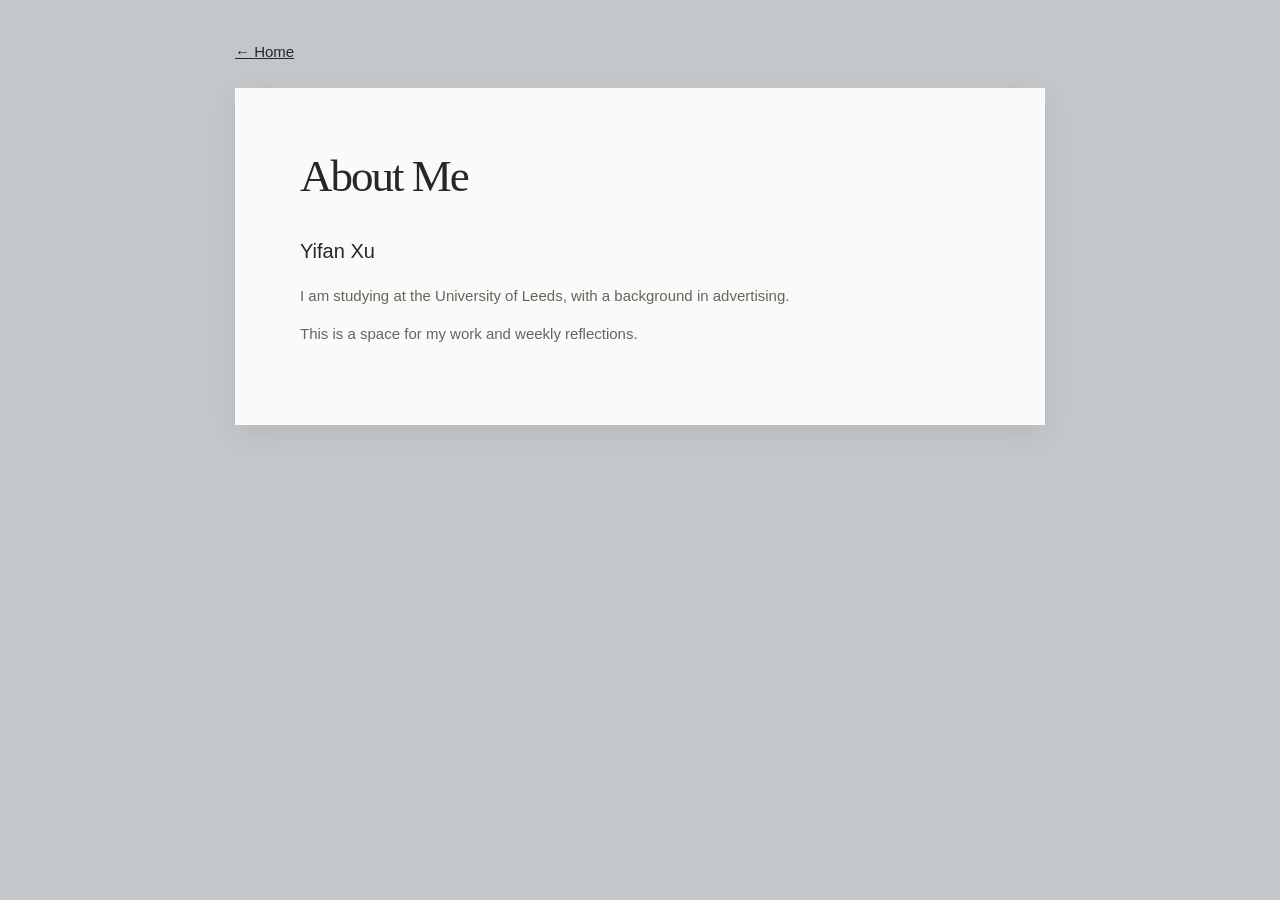
==== about.html @ 0ae70d8e "Add files via upload" ====
<!doctype html><html lang="en"><head><meta charset="UTF-8"><meta name="viewport" content="width=device-width, initial-scale=1"><title>About Me — Yifan Xu</title><link rel="stylesheet" href="style.css"></head><body><main class="article-shell"><a href="index.html">← Home</a><article class="article"><h1>About Me</h1><h2>Yifan Xu</h2><p>I am studying at the University of Leeds, with a background in advertising.</p><p>This is a space for my work and weekly reflections.</p><!-- Add more about yourself here when ready. --></article></main></body></html>
---- style.css ----
*{box-sizing:border-box}html{scroll-behavior:smooth}body{margin:0;background:#cecac3;color:#292722;font-family:Arial,Helvetica,sans-serif;font-size:15px;line-height:1.55}a{color:inherit}a:focus-visible{outline:3px solid #976900;outline-offset:6px}.skip{position:absolute;top:-100px}.skip:focus{top:10px;z-index:10;background:white;padding:10px}.shell{display:grid;grid-template-columns:240px 1fr;min-height:100vh;max-width:1800px;margin:auto;padding:16px;gap:12px}.sidebar,.board{border:1px solid #aaa69e;border-radius:20px;box-shadow:inset 0 0 0 3px #e8e5df,inset 0 0 0 5px #bcb8af,0 3px 7px #0002}.sidebar{background:#ece9e2;padding:38px 25px;display:flex;flex-direction:column}.brand{text-decoration:none;font-weight:bold;font-size:24px;letter-spacing:-1px}.brand span{display:block;font-size:9px;letter-spacing:1.2px;margin-top:8px}.rule{height:1px;background:#b8b4aa;margin:28px 0 18px}.side-note{font-size:13px;color:#6d685d;margin-bottom:36px}nav a{display:flex;align-items:center;gap:9px;border-bottom:1px solid #c7c2b8;padding:18px 0;text-decoration:none;font-size:12px}nav small{font-size:9px;color:#80796a}nav a span{margin-left:auto}nav a:hover{color:#8b6200}.side-bottom{margin-top:auto;padding-top:80px;font-size:9px;line-height:1.9;letter-spacing:.7px}.side-bottom span{display:block;margin-top:14px;color:#777}.board{position:relative;padding:30px 38px 20px;background-color:#e7dfd0;background-image:radial-gradient(circle,#554d3e 1.6px,#a99e87 2px,transparent 2.8px);background-size:26px 26px;background-position:13px 13px}.board-label{display:flex;justify-content:space-between;font-size:9px;letter-spacing:1.7px;background:#e7dfd0;width:100%;padding:6px 9px}.board-label span{color:#6c6253}.objects{display:grid;grid-template-columns:minmax(0,1.1fr) minmax(0,1fr) 170px;gap:48px 32px;align-items:start;padding:66px 12px 50px}.paper{position:relative;background:#faf8f1;padding:35px 30px 20px;box-shadow:3px 7px 13px #51422d33;border:1px solid #d2ccbd}.welcome{grid-column:1/3;max-width:600px;transform:rotate(-1deg)}.eyebrow{font-size:9px;letter-spacing:1.7px;margin:0 0 24px}h1{font-family:Georgia,serif;font-size:clamp(38px,4.2vw,66px);line-height:1.06;letter-spacing:-2px;font-weight:normal;margin:0 0 25px}.welcome>p:not(.eyebrow){max-width:350px;color:#696355;font-size:14px}.text-link{display:flex;justify-content:space-between;margin-top:34px;border-top:1px solid #bfb8a9;padding:16px 0;text-decoration:none;font-size:12px}.paper-foot{font-size:8px;letter-spacing:2px;color:#898171}.clip{position:absolute;width:55px;height:22px;background:linear-gradient(#c0c0ba,#ecece7 35%,#969891 50%,#d8d8d0);border:1px solid #8a8b84;top:-12px;left:45%;border-radius:4px;box-shadow:1px 3px 3px #0003}.tag{position:relative;margin-top:30px;transform:rotate(5deg);background:#eab72d;border:1px solid #bd8c19;border-radius:18px 18px 7px 7px;padding:40px 20px 15px;text-decoration:none;box-shadow:4px 6px 9px #44341740}.tag small{font-size:8px;letter-spacing:1px}.tag strong{display:block;font-size:32px;line-height:1.05;font-weight:normal;margin:23px 0 32px}.tag-bottom{font-size:9px;border-top:1px solid #a2771f;padding-top:12px;display:block}.ring{position:absolute;width:33px;height:53px;left:calc(50% - 16px);top:-34px;border:5px solid #96978f;border-radius:50%;box-shadow:inset 1px 1px 2px white,1px 2px 2px #0005}.sleeve{position:relative;grid-column:1/3;padding:12px;border:1px solid #b8bab5;border-radius:9px;background:linear-gradient(115deg,#ffffff80,#e3e6e33d 45%,#ffffff80);box-shadow:inset 0 0 0 4px #ffffff60,3px 8px 12px #44341730;transform:rotate(.6deg);scroll-margin-top:30px}.sleeve:after{content:"";position:absolute;inset:5px;border:1px solid #fff9;border-radius:5px;pointer-events:none}.sleeve-paper{background:#f7f6f1;padding:30px}.sleeve h2{font-weight:normal;font-size:35px;line-height:1.08;letter-spacing:-1px;margin:0}.caption{font-size:12px;color:#7d766c;margin:16px 0 24px}.week{display:flex;gap:17px;align-items:center;text-decoration:none;border-top:1px solid #d6d1c7;padding:18px 0}.week>span{font-size:10px;padding:6px;background:#ece7da}.week strong{font-size:13px;font-weight:normal}.week small{display:block;font-size:10px;color:#817b70;margin-top:4px}.week b{margin-left:auto;font-weight:normal}.week:hover strong{text-decoration:underline}.archive-foot{border-top:1px solid #d6d1c7;padding-top:16px;font-size:8px;letter-spacing:1px;color:#8e8677}.hook{position:absolute;left:50%;top:-35px;width:19px;height:36px;border:4px solid #9d9d94;border-radius:12px;box-shadow:1px 1px 2px white,2px 2px 3px #0004}.id-card{position:relative;grid-column:3;width:250px;justify-self:end;margin-top:25px;padding:9px;border:1px solid #bebfb8;border-radius:8px;background:#ffffff70;box-shadow:3px 7px 13px #51422d33;transform:rotate(-3deg);scroll-margin-top:40px}.id-inner{padding:18px;background:#f6f5ef}.id-top{display:flex;gap:13px;align-items:center}.monogram{background:#ddd7c8;color:#6a6252;padding:13px 9px;font-family:Georgia,serif;font-size:23px}.id-card h2{font-size:18px;font-weight:normal;margin:0 0 4px}.id-top span{font-size:9px;line-height:1.5;display:block}.id-card p:not(.eyebrow){font-size:11px;color:#6d6659;margin-top:20px}.id-footer{font-size:7px;letter-spacing:1px;border-top:1px solid #c7c1b4;padding-top:12px}.board-note{grid-column:3;font-family:Georgia,serif;font-style:italic;font-size:21px;line-height:1.3;background:#e7dfd0;padding:10px;transform:rotate(-4deg)}.board-note span{display:block;font-family:Arial,sans-serif;font-style:normal;font-size:7px;letter-spacing:1px;margin-top:14px}footer{display:flex;justify-content:space-between;font-size:8px;letter-spacing:1px;background:#e7dfd0;padding:10px}.article-shell{max-width:850px;margin:40px auto;padding:0 20px}.article{background:#faf8f1;padding:clamp(25px,6vw,65px);box-shadow:0 8px 25px #0001;margin-top:25px}.article h1{font-size:45px}.article h2{font-size:20px;font-weight:normal;margin-top:35px}.article p{color:#6a6458}.draft{display:inline-block;font-size:10px;letter-spacing:1px;background:#ebbc42;padding:6px 10px;margin-bottom:20px}@media(min-width:1300px){.objects{grid-template-columns:minmax(0,1fr) minmax(0,1fr) 250px;gap:60px}.welcome{max-width:650px}}@media(max-width:1000px){.shell{grid-template-columns:190px 1fr}.sidebar{padding:30px 20px}.board{padding:25px}.objects{grid-template-columns:1fr 180px;gap:50px 25px}.welcome{grid-column:1}.tag{grid-column:2}.sleeve{grid-column:1/-1}.id-card{grid-column:1;width:100%;max-width:320px;justify-self:start}.board-note{grid-column:2}}@media(max-width:650px){.shell{display:block;padding:9px}.sidebar{padding:20px;border-radius:13px}.brand{font-size:20px}.rule,.side-note,.side-bottom{display:none}nav{display:flex;gap:18px;margin-top:12px}nav a{border:0;padding:5px 0;font-size:11px}nav a span,nav small{display:none}.board{margin-top:10px;padding:20px 15px;border-radius:13px}.board-label{font-size:7px;letter-spacing:.5px}.objects{grid-template-columns:1fr;padding:45px 8px 30px;gap:50px}.welcome,.tag,.sleeve,.id-card,.board-note{grid-column:1}.welcome{padding:28px 24px}.tag{width:145px;justify-self:end;margin:0 15px 0 0}.tag strong{font-size:28px;margin:18px 0}.sleeve-paper{padding:24px 20px}.id-card{max-width:none}.board-note{display:none}footer span{display:none}.article-shell{margin-top:20px}.article h1{font-size:35px}}@media(prefers-reduced-motion:reduce){html{scroll-behavior:auto}}
/* Silver board — simplified edition */
body{background:#aeb2b5;color:#25282a}
.sidebar,.board{border-color:#858c91;box-shadow:inset 0 0 0 2px #f2f4f5,inset 0 0 0 5px #a5adb3,0 4px 12px #21282d30}
.sidebar{background:linear-gradient(110deg,#e8ebed,#d4d9dc 55%,#e4e7e9)}
.board{background-color:#c8cdd1;background-image:radial-gradient(circle,#444c51 1.6px,#8b949b 2px,#eff2f4 2.7px,transparent 3.2px),linear-gradient(115deg,#eef1f3 0%,#c8cdd1 30%,#d9dde0 52%,#b7bfc5 76%,#e3e7e9 100%);background-size:26px 26px,100% 100%;background-position:13px 13px,0 0}
.objects{padding-top:65px;grid-template-columns:minmax(0,1fr) minmax(0,1fr) 190px}
.paper,.sleeve-paper,.article{background:#f9faf9;border-color:#c1c7cb}
.welcome{max-width:650px}.welcome>p:not(.eyebrow){color:#5d6469}
.sleeve{grid-column:1/3;background:linear-gradient(115deg,#ffffffb3,#aebbc344 45%,#ffffff99);border-color:#8e9aa3;box-shadow:inset 0 0 0 4px #eef3f577,3px 8px 12px #26323c30}
.clip{background:linear-gradient(#73818c,#fafcff 30%,#9ba9b3 47%,#d9e1e7 70%,#7d8a94);border-color:#75828d}
.ring,.hook{border-color:#8898a5;background:linear-gradient(110deg,#ffffff55,#71839122);box-shadow:inset 1px 1px 2px white,2px 3px 3px #24344060}
.tag{min-height:220px;display:flex;align-items:center;padding:35px 20px}.tag strong{margin:0;font-size:36px}
.week>span{background:#e5e9ec}.week{border-color:#cbd1d5}.week small,.caption{color:#697179}
.side-note{color:#616a70}nav a{border-color:#b2bbc1}.rule{background:#b2bbc1}
@media(max-width:1000px){.objects{grid-template-columns:1fr 180px}.welcome{grid-column:1}.sleeve{grid-column:1/-1}}
@media(max-width:650px){.objects{grid-template-columns:1fr;padding-top:45px}.welcome,.tag,.sleeve{grid-column:1}.tag{min-height:180px;width:145px}.tag strong{font-size:30px}}

/* Brushed stainless steel, inspired by the reference board */
body{background:linear-gradient(110deg,#c5b9a5,#ded5c5 50%,#b9ae9d)}
.shell{padding:28px;gap:22px}
.sidebar{background:#dfd9cd;border-radius:3px;border:1px solid #a69f92;box-shadow:0 3px 10px #4f463323;padding-top:35px}
.board{border-radius:2px;border:2px solid #8e9391;background-color:#aeb4b2;background-image:radial-gradient(circle at 50% 50%,#282d2b 1.3px,#646c68 1.8px,#dce0dc 2.2px,transparent 2.7px),repeating-linear-gradient(90deg,#ffffff08 0px,#ffffff08 1px,#313e3808 1px,#313e3808 2px,transparent 2px,transparent 4px),linear-gradient(105deg,#c8ccc6 0%,#a2aaa5 20%,#c1c6bf 40%,#8f9893 68%,#acb3ac 85%,#969e96 100%);background-size:34px 34px,4px 100%,100% 100%;background-position:17px 17px,0 0,0 0;box-shadow:inset 1px 1px 1px #f6f6e9,inset -2px -2px 2px #525c55,4px 7px 14px #423b2d45}
.board:before{content:"";position:absolute;top:0;bottom:0;left:53%;width:3px;background:linear-gradient(90deg,#58625c,#d4d9cd,#6f7971);box-shadow:2px 0 3px #20302422;pointer-events:none}
.objects{position:relative;padding-top:60px;gap:60px 38px}
.welcome{background:#f0f0e8;box-shadow:3px 5px 9px #27352a40;transform:rotate(-.8deg)}
.sleeve{background:linear-gradient(115deg,#ffffff80,#b5c2ba33 45%,#ffffff55);box-shadow:inset 0 0 0 3px #ffffff44,3px 6px 10px #27352a40;border-radius:5px}
.sleeve-paper{background:#eaece5}.tag{background:#dcb72e;border-color:#a68b21;box-shadow:3px 5px 8px #27352a50;border-radius:13px 13px 4px 4px}
.ring,.hook{border-color:#89938b;box-shadow:inset 1px 1px 1px #f7faf0,2px 3px 3px #28352970}
.week>span{background:#d8dfd8}
@media(max-width:650px){.shell{padding:10px}.board{padding:20px 15px}.objects{gap:45px;padding-top:35px}.sidebar{padding:20px}}

/* Specular chrome and acrylic fittings */
.board{background-image:radial-gradient(circle at 50% 50%,#1f2628 1.5px,#626b6c 2.1px,#edf1ec 2.7px,transparent 3px),repeating-linear-gradient(90deg,#ffffff09 0 1px,#172d2907 1px 2px,transparent 2px 5px),linear-gradient(112deg,#b8bfba 0%,#dce1db 12%,#8f9994 24%,#cdd4cc 37%,#b6c0b7 48%,#7f8b84 65%,#bdc8bd 82%,#98a49a 100%);background-size:34px 34px,5px 100%,100% 100%;border:6px ridge #b8c0bd;box-shadow:inset 0 0 0 1px #364039,inset 0 0 14px #25362b22,5px 9px 15px #2c322c55}
.tag{background:linear-gradient(125deg,#fff4b15c 0%,transparent 25%,#ffffff33 26%,transparent 45%),linear-gradient(#f3c325,#dba418);border:4px ridge #e7ba42;box-shadow:inset 0 0 0 2px #ffdf6877,inset 2px 3px 5px #fff5b0,3px 6px 3px #29312b44,7px 12px 12px #26312630;border-radius:28px 28px 12px 12px;padding-top:52px;min-height:250px}
.tag:after{content:"";position:absolute;inset:5px;border:1px solid #fff7c377;border-radius:20px 20px 7px 7px;pointer-events:none}
.ring{width:43px;height:49px;left:calc(50% - 21px);top:-38px;border:6px ridge #c1c6c9;background:transparent;box-shadow:inset 1px 2px 1px #fff,1px 2px 1px #25302d,3px 5px 4px #0004;transform:rotate(-18deg)}
.hook{width:28px;height:41px;border:5px ridge #c6cbce;border-radius:50%;top:-36px;background:transparent;box-shadow:inset 1px 1px 0 white,2px 3px 3px #0005}
.metal-key{position:absolute;width:105px;height:46px;top:-34px;left:-38px;transform:rotate(-27deg);filter:drop-shadow(2px 4px 2px #0005);pointer-events:none}
.sleeve{padding:17px;border:5px ridge #d4dbe0;border-radius:12px;background:linear-gradient(130deg,#fff9,transparent 38%,#edf3fc55 39%,#fff5 62%,#aab5c044 63%,#fff8);box-shadow:inset 2px 2px 3px white,inset -2px -2px 4px #8795a0,1px 2px 1px #fff,5px 7px 6px #25332c50,8px 13px 16px #25332c25}
.sleeve:after{inset:7px;border:2px solid #f9fcff99;border-radius:6px;background:linear-gradient(135deg,transparent 0 58%,#ffffff1a 58% 70%,transparent 70%);pointer-events:none}
.sleeve-paper{position:relative;background:#f4f5f4;box-shadow:0 2px 3px #606d7755}
.screw{position:absolute;z-index:2;width:12px;height:12px;border-radius:50%;background:radial-gradient(circle at 35% 30%,white 0%,#bcc6cd 32%,#56636e 56%,#e7edf2 72%,#8c98a1 100%);box-shadow:1px 2px 2px #0005}
.screw:after{content:"";position:absolute;top:5px;left:3px;width:6px;height:1px;background:#46515b;transform:rotate(-35deg)}
.s1{top:6px;left:6px}.s2{top:6px;right:6px}.s3{bottom:6px;left:6px}.s4{bottom:6px;right:6px}
.clip{height:25px;border:3px ridge #c9cfd2;box-shadow:inset 0 1px 1px white,2px 4px 3px #0004;background:linear-gradient(#fafcfc 0%,#89949b 25%,#e3e8eb 38%,#66727a 48%,#d5dde1 64%,#a6b1b7 100%)}
@media(max-width:650px){.tag{min-height:210px}.sleeve{padding:13px}}

/* Unified neutral silver palette and original simple yellow tag */
body{background:#c3c7ca}
.sidebar{background:#e0e3e5;border-color:#a4aaae}
.board{background-color:#bac0c5;background-image:radial-gradient(circle,#252b31 1.5px,#747e87 2.1px,#eef1f4 2.7px,transparent 3px),repeating-linear-gradient(90deg,#ffffff08 0 1px,#1d273007 1px 2px,transparent 2px 5px),linear-gradient(112deg,#bec4ca 0%,#e0e4e8 12%,#9fa8b1 24%,#cfd5da 37%,#bcc4cb 48%,#909ba5 65%,#c8d0d7 82%,#a3aeb8 100%);background-size:34px 34px,5px 100%,100% 100%;border-color:#b9c1c8}
.board:before{background:linear-gradient(90deg,#717d87,#e1e6ea,#929ea8)}
.welcome,.sleeve-paper{background:#f8f9f9}
.tag{display:block;min-height:0;background:#eab72d;border:1px solid #bd8c19;border-radius:18px 18px 7px 7px;padding:48px 20px 32px;box-shadow:4px 6px 9px #25303b40;transform:rotate(5deg)}
.tag:after{display:none}.tag strong{font-size:32px;line-height:1.05;font-weight:normal;margin:20px 0}
.ring{width:28px;height:45px;left:calc(50% - 14px);top:-33px;border:4px solid #969da4;border-radius:50%;background:transparent;box-shadow:inset 1px 1px 1px #fff,1px 2px 2px #0004;transform:none}
@media(max-width:650px){.tag{min-height:0;width:145px;padding:35px 20px 24px}.tag strong{font-size:28px}}

/* Physical fittings: board pin, split ring, clasp and card eyelet */
.fastener{position:absolute;width:64px;height:98px;top:-64px;left:calc(50% - 32px);overflow:visible;z-index:4;filter:drop-shadow(2px 3px 1px #0004);pointer-events:none}
.tag{display:block;min-height:0;margin-top:45px;padding:58px 20px 18px;border:3px ridge #e4b637;border-radius:22px 22px 9px 9px;background:linear-gradient(125deg,#fff5bd66 0%,transparent 30%,#ffffff26 31%,transparent 52%),linear-gradient(#f2c12c,#dfa919);box-shadow:inset 1px 2px 3px #fff1a3,inset -1px -2px 2px #ae821e,4px 7px 10px #25303b44}
.tag:after{display:block;inset:4px;border:1px solid #ffeaa666;border-radius:16px 16px 5px 5px}
.tag small{display:block;font-size:8px;letter-spacing:1px;margin-top:5px}.tag strong{margin:23px 0 32px;font-size:32px}.tag-bottom{display:block;border-top:1px solid #a77c20;padding-top:12px;font-size:9px}
.sleeve>.fastener{top:-67px}.sleeve{margin-top:14px}.sleeve-paper{padding-top:42px}
.clip{top:-13px;z-index:3}.clip-pin{position:absolute;width:12px;height:12px;left:calc(50% - 6px);top:-16px;border-radius:50%;background:radial-gradient(circle at 35% 30%,#fff,#969fa6 55%,#444d54);box-shadow:1px 2px 2px #0005}.clip-pin:after{content:"";position:absolute;top:8px;left:4px;width:4px;height:12px;background:linear-gradient(90deg,#717b84,#fff,#717b84)}
@media(max-width:650px){.tag{padding:50px 20px 18px;width:145px;margin-top:18px}.tag strong{font-size:28px;margin:20px 0 28px}.objects{gap:65px}}

/* Simple board pins. No overlapping rings or floating connectors. */
.welcome,.tag,.sleeve{transform:none;position:relative}
.mount-pin{position:absolute;z-index:5;width:13px;height:13px;top:-6.5px;left:calc(50% - 6.5px);border:1px solid #69727a;border-radius:50%;background:radial-gradient(circle at 35% 28%,#fff 0%,#d8dde0 24%,#959fa7 58%,#606a72 80%,#bdc5cc 100%);box-shadow:1px 2px 2px #0005;pointer-events:none}
.tag{padding-top:38px;margin-top:30px}.sleeve{margin-top:14px}.sleeve-paper{padding-top:30px}
@media(max-width:650px){.tag{padding-top:35px}.objects{gap:55px}}
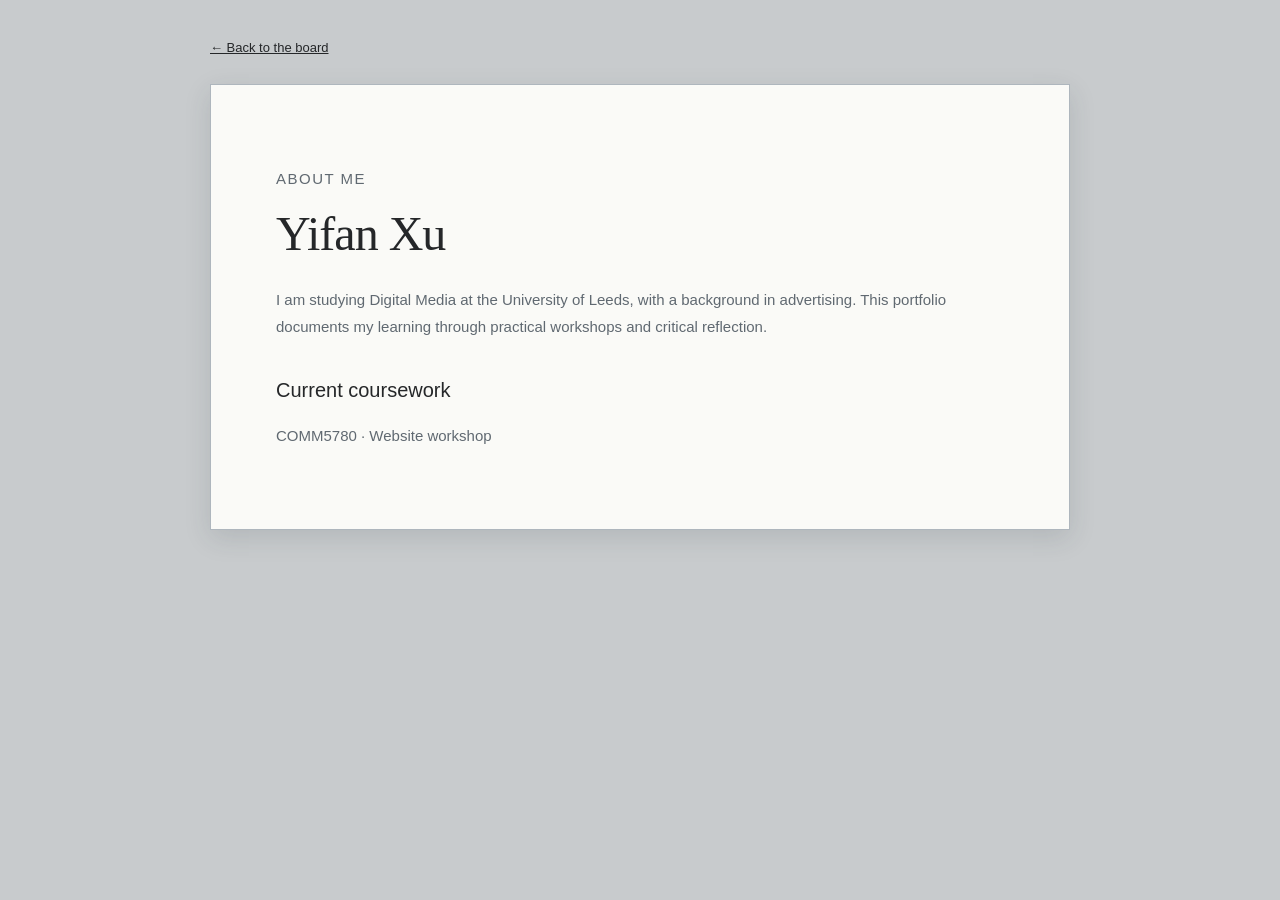
==== commit 4fdce178: "Add files via upload" ====
--- a/about.html
+++ b/about.html
@@ -1 +1 @@
-<!doctype html><html lang="en"><head><meta charset="UTF-8"><meta name="viewport" content="width=device-width, initial-scale=1"><title>About Me — Yifan Xu</title><link rel="stylesheet" href="style.css"></head><body><main class="article-shell"><a href="index.html">← Home</a><article class="article"><h1>About Me</h1><h2>Yifan Xu</h2><p>I am studying at the University of Leeds, with a background in advertising.</p><p>This is a space for my work and weekly reflections.</p><!-- Add more about yourself here when ready. --></article></main></body></html>+<!doctype html><html lang="en"><head><meta charset="UTF-8"><meta name="viewport" content="width=device-width, initial-scale=1"><title>About Me — Yifan Xu</title><link rel="stylesheet" href="style.css"></head><body><main class="article-shell"><a href="index.html">← Back to the board</a><article class="article"><p class="eyebrow">ABOUT ME</p><h1>Yifan Xu</h1><p>I am studying Digital Media at the University of Leeds, with a background in advertising. This portfolio documents my learning through practical workshops and critical reflection.</p><h2>Current coursework</h2><p>COMM5780 · Website workshop</p></article></main></body></html>
--- a/style.css
+++ b/style.css
@@ -1,73 +1,5 @@
-*{box-sizing:border-box}html{scroll-behavior:smooth}body{margin:0;background:#cecac3;color:#292722;font-family:Arial,Helvetica,sans-serif;font-size:15px;line-height:1.55}a{color:inherit}a:focus-visible{outline:3px solid #976900;outline-offset:6px}.skip{position:absolute;top:-100px}.skip:focus{top:10px;z-index:10;background:white;padding:10px}.shell{display:grid;grid-template-columns:240px 1fr;min-height:100vh;max-width:1800px;margin:auto;padding:16px;gap:12px}.sidebar,.board{border:1px solid #aaa69e;border-radius:20px;box-shadow:inset 0 0 0 3px #e8e5df,inset 0 0 0 5px #bcb8af,0 3px 7px #0002}.sidebar{background:#ece9e2;padding:38px 25px;display:flex;flex-direction:column}.brand{text-decoration:none;font-weight:bold;font-size:24px;letter-spacing:-1px}.brand span{display:block;font-size:9px;letter-spacing:1.2px;margin-top:8px}.rule{height:1px;background:#b8b4aa;margin:28px 0 18px}.side-note{font-size:13px;color:#6d685d;margin-bottom:36px}nav a{display:flex;align-items:center;gap:9px;border-bottom:1px solid #c7c2b8;padding:18px 0;text-decoration:none;font-size:12px}nav small{font-size:9px;color:#80796a}nav a span{margin-left:auto}nav a:hover{color:#8b6200}.side-bottom{margin-top:auto;padding-top:80px;font-size:9px;line-height:1.9;letter-spacing:.7px}.side-bottom span{display:block;margin-top:14px;color:#777}.board{position:relative;padding:30px 38px 20px;background-color:#e7dfd0;background-image:radial-gradient(circle,#554d3e 1.6px,#a99e87 2px,transparent 2.8px);background-size:26px 26px;background-position:13px 13px}.board-label{display:flex;justify-content:space-between;font-size:9px;letter-spacing:1.7px;background:#e7dfd0;width:100%;padding:6px 9px}.board-label span{color:#6c6253}.objects{display:grid;grid-template-columns:minmax(0,1.1fr) minmax(0,1fr) 170px;gap:48px 32px;align-items:start;padding:66px 12px 50px}.paper{position:relative;background:#faf8f1;padding:35px 30px 20px;box-shadow:3px 7px 13px #51422d33;border:1px solid #d2ccbd}.welcome{grid-column:1/3;max-width:600px;transform:rotate(-1deg)}.eyebrow{font-size:9px;letter-spacing:1.7px;margin:0 0 24px}h1{font-family:Georgia,serif;font-size:clamp(38px,4.2vw,66px);line-height:1.06;letter-spacing:-2px;font-weight:normal;margin:0 0 25px}.welcome>p:not(.eyebrow){max-width:350px;color:#696355;font-size:14px}.text-link{display:flex;justify-content:space-between;margin-top:34px;border-top:1px solid #bfb8a9;padding:16px 0;text-decoration:none;font-size:12px}.paper-foot{font-size:8px;letter-spacing:2px;color:#898171}.clip{position:absolute;width:55px;height:22px;background:linear-gradient(#c0c0ba,#ecece7 35%,#969891 50%,#d8d8d0);border:1px solid #8a8b84;top:-12px;left:45%;border-radius:4px;box-shadow:1px 3px 3px #0003}.tag{position:relative;margin-top:30px;transform:rotate(5deg);background:#eab72d;border:1px solid #bd8c19;border-radius:18px 18px 7px 7px;padding:40px 20px 15px;text-decoration:none;box-shadow:4px 6px 9px #44341740}.tag small{font-size:8px;letter-spacing:1px}.tag strong{display:block;font-size:32px;line-height:1.05;font-weight:normal;margin:23px 0 32px}.tag-bottom{font-size:9px;border-top:1px solid #a2771f;padding-top:12px;display:block}.ring{position:absolute;width:33px;height:53px;left:calc(50% - 16px);top:-34px;border:5px solid #96978f;border-radius:50%;box-shadow:inset 1px 1px 2px white,1px 2px 2px #0005}.sleeve{position:relative;grid-column:1/3;padding:12px;border:1px solid #b8bab5;border-radius:9px;background:linear-gradient(115deg,#ffffff80,#e3e6e33d 45%,#ffffff80);box-shadow:inset 0 0 0 4px #ffffff60,3px 8px 12px #44341730;transform:rotate(.6deg);scroll-margin-top:30px}.sleeve:after{content:"";position:absolute;inset:5px;border:1px solid #fff9;border-radius:5px;pointer-events:none}.sleeve-paper{background:#f7f6f1;padding:30px}.sleeve h2{font-weight:normal;font-size:35px;line-height:1.08;letter-spacing:-1px;margin:0}.caption{font-size:12px;color:#7d766c;margin:16px 0 24px}.week{display:flex;gap:17px;align-items:center;text-decoration:none;border-top:1px solid #d6d1c7;padding:18px 0}.week>span{font-size:10px;padding:6px;background:#ece7da}.week strong{font-size:13px;font-weight:normal}.week small{display:block;font-size:10px;color:#817b70;margin-top:4px}.week b{margin-left:auto;font-weight:normal}.week:hover strong{text-decoration:underline}.archive-foot{border-top:1px solid #d6d1c7;padding-top:16px;font-size:8px;letter-spacing:1px;color:#8e8677}.hook{position:absolute;left:50%;top:-35px;width:19px;height:36px;border:4px solid #9d9d94;border-radius:12px;box-shadow:1px 1px 2px white,2px 2px 3px #0004}.id-card{position:relative;grid-column:3;width:250px;justify-self:end;margin-top:25px;padding:9px;border:1px solid #bebfb8;border-radius:8px;background:#ffffff70;box-shadow:3px 7px 13px #51422d33;transform:rotate(-3deg);scroll-margin-top:40px}.id-inner{padding:18px;background:#f6f5ef}.id-top{display:flex;gap:13px;align-items:center}.monogram{background:#ddd7c8;color:#6a6252;padding:13px 9px;font-family:Georgia,serif;font-size:23px}.id-card h2{font-size:18px;font-weight:normal;margin:0 0 4px}.id-top span{font-size:9px;line-height:1.5;display:block}.id-card p:not(.eyebrow){font-size:11px;color:#6d6659;margin-top:20px}.id-footer{font-size:7px;letter-spacing:1px;border-top:1px solid #c7c1b4;padding-top:12px}.board-note{grid-column:3;font-family:Georgia,serif;font-style:italic;font-size:21px;line-height:1.3;background:#e7dfd0;padding:10px;transform:rotate(-4deg)}.board-note span{display:block;font-family:Arial,sans-serif;font-style:normal;font-size:7px;letter-spacing:1px;margin-top:14px}footer{display:flex;justify-content:space-between;font-size:8px;letter-spacing:1px;background:#e7dfd0;padding:10px}.article-shell{max-width:850px;margin:40px auto;padding:0 20px}.article{background:#faf8f1;padding:clamp(25px,6vw,65px);box-shadow:0 8px 25px #0001;margin-top:25px}.article h1{font-size:45px}.article h2{font-size:20px;font-weight:normal;margin-top:35px}.article p{color:#6a6458}.draft{display:inline-block;font-size:10px;letter-spacing:1px;background:#ebbc42;padding:6px 10px;margin-bottom:20px}@media(min-width:1300px){.objects{grid-template-columns:minmax(0,1fr) minmax(0,1fr) 250px;gap:60px}.welcome{max-width:650px}}@media(max-width:1000px){.shell{grid-template-columns:190px 1fr}.sidebar{padding:30px 20px}.board{padding:25px}.objects{grid-template-columns:1fr 180px;gap:50px 25px}.welcome{grid-column:1}.tag{grid-column:2}.sleeve{grid-column:1/-1}.id-card{grid-column:1;width:100%;max-width:320px;justify-self:start}.board-note{grid-column:2}}@media(max-width:650px){.shell{display:block;padding:9px}.sidebar{padding:20px;border-radius:13px}.brand{font-size:20px}.rule,.side-note,.side-bottom{display:none}nav{display:flex;gap:18px;margin-top:12px}nav a{border:0;padding:5px 0;font-size:11px}nav a span,nav small{display:none}.board{margin-top:10px;padding:20px 15px;border-radius:13px}.board-label{font-size:7px;letter-spacing:.5px}.objects{grid-template-columns:1fr;padding:45px 8px 30px;gap:50px}.welcome,.tag,.sleeve,.id-card,.board-note{grid-column:1}.welcome{padding:28px 24px}.tag{width:145px;justify-self:end;margin:0 15px 0 0}.tag strong{font-size:28px;margin:18px 0}.sleeve-paper{padding:24px 20px}.id-card{max-width:none}.board-note{display:none}footer span{display:none}.article-shell{margin-top:20px}.article h1{font-size:35px}}@media(prefers-reduced-motion:reduce){html{scroll-behavior:auto}}
-/* Silver board — simplified edition */
-body{background:#aeb2b5;color:#25282a}
-.sidebar,.board{border-color:#858c91;box-shadow:inset 0 0 0 2px #f2f4f5,inset 0 0 0 5px #a5adb3,0 4px 12px #21282d30}
-.sidebar{background:linear-gradient(110deg,#e8ebed,#d4d9dc 55%,#e4e7e9)}
-.board{background-color:#c8cdd1;background-image:radial-gradient(circle,#444c51 1.6px,#8b949b 2px,#eff2f4 2.7px,transparent 3.2px),linear-gradient(115deg,#eef1f3 0%,#c8cdd1 30%,#d9dde0 52%,#b7bfc5 76%,#e3e7e9 100%);background-size:26px 26px,100% 100%;background-position:13px 13px,0 0}
-.objects{padding-top:65px;grid-template-columns:minmax(0,1fr) minmax(0,1fr) 190px}
-.paper,.sleeve-paper,.article{background:#f9faf9;border-color:#c1c7cb}
-.welcome{max-width:650px}.welcome>p:not(.eyebrow){color:#5d6469}
-.sleeve{grid-column:1/3;background:linear-gradient(115deg,#ffffffb3,#aebbc344 45%,#ffffff99);border-color:#8e9aa3;box-shadow:inset 0 0 0 4px #eef3f577,3px 8px 12px #26323c30}
-.clip{background:linear-gradient(#73818c,#fafcff 30%,#9ba9b3 47%,#d9e1e7 70%,#7d8a94);border-color:#75828d}
-.ring,.hook{border-color:#8898a5;background:linear-gradient(110deg,#ffffff55,#71839122);box-shadow:inset 1px 1px 2px white,2px 3px 3px #24344060}
-.tag{min-height:220px;display:flex;align-items:center;padding:35px 20px}.tag strong{margin:0;font-size:36px}
-.week>span{background:#e5e9ec}.week{border-color:#cbd1d5}.week small,.caption{color:#697179}
-.side-note{color:#616a70}nav a{border-color:#b2bbc1}.rule{background:#b2bbc1}
-@media(max-width:1000px){.objects{grid-template-columns:1fr 180px}.welcome{grid-column:1}.sleeve{grid-column:1/-1}}
-@media(max-width:650px){.objects{grid-template-columns:1fr;padding-top:45px}.welcome,.tag,.sleeve{grid-column:1}.tag{min-height:180px;width:145px}.tag strong{font-size:30px}}
-
-/* Brushed stainless steel, inspired by the reference board */
-body{background:linear-gradient(110deg,#c5b9a5,#ded5c5 50%,#b9ae9d)}
-.shell{padding:28px;gap:22px}
-.sidebar{background:#dfd9cd;border-radius:3px;border:1px solid #a69f92;box-shadow:0 3px 10px #4f463323;padding-top:35px}
-.board{border-radius:2px;border:2px solid #8e9391;background-color:#aeb4b2;background-image:radial-gradient(circle at 50% 50%,#282d2b 1.3px,#646c68 1.8px,#dce0dc 2.2px,transparent 2.7px),repeating-linear-gradient(90deg,#ffffff08 0px,#ffffff08 1px,#313e3808 1px,#313e3808 2px,transparent 2px,transparent 4px),linear-gradient(105deg,#c8ccc6 0%,#a2aaa5 20%,#c1c6bf 40%,#8f9893 68%,#acb3ac 85%,#969e96 100%);background-size:34px 34px,4px 100%,100% 100%;background-position:17px 17px,0 0,0 0;box-shadow:inset 1px 1px 1px #f6f6e9,inset -2px -2px 2px #525c55,4px 7px 14px #423b2d45}
-.board:before{content:"";position:absolute;top:0;bottom:0;left:53%;width:3px;background:linear-gradient(90deg,#58625c,#d4d9cd,#6f7971);box-shadow:2px 0 3px #20302422;pointer-events:none}
-.objects{position:relative;padding-top:60px;gap:60px 38px}
-.welcome{background:#f0f0e8;box-shadow:3px 5px 9px #27352a40;transform:rotate(-.8deg)}
-.sleeve{background:linear-gradient(115deg,#ffffff80,#b5c2ba33 45%,#ffffff55);box-shadow:inset 0 0 0 3px #ffffff44,3px 6px 10px #27352a40;border-radius:5px}
-.sleeve-paper{background:#eaece5}.tag{background:#dcb72e;border-color:#a68b21;box-shadow:3px 5px 8px #27352a50;border-radius:13px 13px 4px 4px}
-.ring,.hook{border-color:#89938b;box-shadow:inset 1px 1px 1px #f7faf0,2px 3px 3px #28352970}
-.week>span{background:#d8dfd8}
-@media(max-width:650px){.shell{padding:10px}.board{padding:20px 15px}.objects{gap:45px;padding-top:35px}.sidebar{padding:20px}}
-
-/* Specular chrome and acrylic fittings */
-.board{background-image:radial-gradient(circle at 50% 50%,#1f2628 1.5px,#626b6c 2.1px,#edf1ec 2.7px,transparent 3px),repeating-linear-gradient(90deg,#ffffff09 0 1px,#172d2907 1px 2px,transparent 2px 5px),linear-gradient(112deg,#b8bfba 0%,#dce1db 12%,#8f9994 24%,#cdd4cc 37%,#b6c0b7 48%,#7f8b84 65%,#bdc8bd 82%,#98a49a 100%);background-size:34px 34px,5px 100%,100% 100%;border:6px ridge #b8c0bd;box-shadow:inset 0 0 0 1px #364039,inset 0 0 14px #25362b22,5px 9px 15px #2c322c55}
-.tag{background:linear-gradient(125deg,#fff4b15c 0%,transparent 25%,#ffffff33 26%,transparent 45%),linear-gradient(#f3c325,#dba418);border:4px ridge #e7ba42;box-shadow:inset 0 0 0 2px #ffdf6877,inset 2px 3px 5px #fff5b0,3px 6px 3px #29312b44,7px 12px 12px #26312630;border-radius:28px 28px 12px 12px;padding-top:52px;min-height:250px}
-.tag:after{content:"";position:absolute;inset:5px;border:1px solid #fff7c377;border-radius:20px 20px 7px 7px;pointer-events:none}
-.ring{width:43px;height:49px;left:calc(50% - 21px);top:-38px;border:6px ridge #c1c6c9;background:transparent;box-shadow:inset 1px 2px 1px #fff,1px 2px 1px #25302d,3px 5px 4px #0004;transform:rotate(-18deg)}
-.hook{width:28px;height:41px;border:5px ridge #c6cbce;border-radius:50%;top:-36px;background:transparent;box-shadow:inset 1px 1px 0 white,2px 3px 3px #0005}
-.metal-key{position:absolute;width:105px;height:46px;top:-34px;left:-38px;transform:rotate(-27deg);filter:drop-shadow(2px 4px 2px #0005);pointer-events:none}
-.sleeve{padding:17px;border:5px ridge #d4dbe0;border-radius:12px;background:linear-gradient(130deg,#fff9,transparent 38%,#edf3fc55 39%,#fff5 62%,#aab5c044 63%,#fff8);box-shadow:inset 2px 2px 3px white,inset -2px -2px 4px #8795a0,1px 2px 1px #fff,5px 7px 6px #25332c50,8px 13px 16px #25332c25}
-.sleeve:after{inset:7px;border:2px solid #f9fcff99;border-radius:6px;background:linear-gradient(135deg,transparent 0 58%,#ffffff1a 58% 70%,transparent 70%);pointer-events:none}
-.sleeve-paper{position:relative;background:#f4f5f4;box-shadow:0 2px 3px #606d7755}
-.screw{position:absolute;z-index:2;width:12px;height:12px;border-radius:50%;background:radial-gradient(circle at 35% 30%,white 0%,#bcc6cd 32%,#56636e 56%,#e7edf2 72%,#8c98a1 100%);box-shadow:1px 2px 2px #0005}
-.screw:after{content:"";position:absolute;top:5px;left:3px;width:6px;height:1px;background:#46515b;transform:rotate(-35deg)}
-.s1{top:6px;left:6px}.s2{top:6px;right:6px}.s3{bottom:6px;left:6px}.s4{bottom:6px;right:6px}
-.clip{height:25px;border:3px ridge #c9cfd2;box-shadow:inset 0 1px 1px white,2px 4px 3px #0004;background:linear-gradient(#fafcfc 0%,#89949b 25%,#e3e8eb 38%,#66727a 48%,#d5dde1 64%,#a6b1b7 100%)}
-@media(max-width:650px){.tag{min-height:210px}.sleeve{padding:13px}}
-
-/* Unified neutral silver palette and original simple yellow tag */
-body{background:#c3c7ca}
-.sidebar{background:#e0e3e5;border-color:#a4aaae}
-.board{background-color:#bac0c5;background-image:radial-gradient(circle,#252b31 1.5px,#747e87 2.1px,#eef1f4 2.7px,transparent 3px),repeating-linear-gradient(90deg,#ffffff08 0 1px,#1d273007 1px 2px,transparent 2px 5px),linear-gradient(112deg,#bec4ca 0%,#e0e4e8 12%,#9fa8b1 24%,#cfd5da 37%,#bcc4cb 48%,#909ba5 65%,#c8d0d7 82%,#a3aeb8 100%);background-size:34px 34px,5px 100%,100% 100%;border-color:#b9c1c8}
-.board:before{background:linear-gradient(90deg,#717d87,#e1e6ea,#929ea8)}
-.welcome,.sleeve-paper{background:#f8f9f9}
-.tag{display:block;min-height:0;background:#eab72d;border:1px solid #bd8c19;border-radius:18px 18px 7px 7px;padding:48px 20px 32px;box-shadow:4px 6px 9px #25303b40;transform:rotate(5deg)}
-.tag:after{display:none}.tag strong{font-size:32px;line-height:1.05;font-weight:normal;margin:20px 0}
-.ring{width:28px;height:45px;left:calc(50% - 14px);top:-33px;border:4px solid #969da4;border-radius:50%;background:transparent;box-shadow:inset 1px 1px 1px #fff,1px 2px 2px #0004;transform:none}
-@media(max-width:650px){.tag{min-height:0;width:145px;padding:35px 20px 24px}.tag strong{font-size:28px}}
-
-/* Physical fittings: board pin, split ring, clasp and card eyelet */
-.fastener{position:absolute;width:64px;height:98px;top:-64px;left:calc(50% - 32px);overflow:visible;z-index:4;filter:drop-shadow(2px 3px 1px #0004);pointer-events:none}
-.tag{display:block;min-height:0;margin-top:45px;padding:58px 20px 18px;border:3px ridge #e4b637;border-radius:22px 22px 9px 9px;background:linear-gradient(125deg,#fff5bd66 0%,transparent 30%,#ffffff26 31%,transparent 52%),linear-gradient(#f2c12c,#dfa919);box-shadow:inset 1px 2px 3px #fff1a3,inset -1px -2px 2px #ae821e,4px 7px 10px #25303b44}
-.tag:after{display:block;inset:4px;border:1px solid #ffeaa666;border-radius:16px 16px 5px 5px}
-.tag small{display:block;font-size:8px;letter-spacing:1px;margin-top:5px}.tag strong{margin:23px 0 32px;font-size:32px}.tag-bottom{display:block;border-top:1px solid #a77c20;padding-top:12px;font-size:9px}
-.sleeve>.fastener{top:-67px}.sleeve{margin-top:14px}.sleeve-paper{padding-top:42px}
-.clip{top:-13px;z-index:3}.clip-pin{position:absolute;width:12px;height:12px;left:calc(50% - 6px);top:-16px;border-radius:50%;background:radial-gradient(circle at 35% 30%,#fff,#969fa6 55%,#444d54);box-shadow:1px 2px 2px #0005}.clip-pin:after{content:"";position:absolute;top:8px;left:4px;width:4px;height:12px;background:linear-gradient(90deg,#717b84,#fff,#717b84)}
-@media(max-width:650px){.tag{padding:50px 20px 18px;width:145px;margin-top:18px}.tag strong{font-size:28px;margin:20px 0 28px}.objects{gap:65px}}
-
-/* Simple board pins. No overlapping rings or floating connectors. */
-.welcome,.tag,.sleeve{transform:none;position:relative}
-.mount-pin{position:absolute;z-index:5;width:13px;height:13px;top:-6.5px;left:calc(50% - 6.5px);border:1px solid #69727a;border-radius:50%;background:radial-gradient(circle at 35% 28%,#fff 0%,#d8dde0 24%,#959fa7 58%,#606a72 80%,#bdc5cc 100%);box-shadow:1px 2px 2px #0005;pointer-events:none}
-.tag{padding-top:38px;margin-top:30px}.sleeve{margin-top:14px}.sleeve-paper{padding-top:30px}
-@media(max-width:650px){.tag{padding-top:35px}.objects{gap:55px}}
+:root{--ink:#252729;--muted:#6a6d70;--paper:#fafaf7;--chrome:#c1c6cb;--pitch:32px}*{box-sizing:border-box}html{scroll-behavior:smooth}body{margin:0;color:var(--ink);font-family:Arial,Helvetica,sans-serif;line-height:1.5;background:#c8cbcd}a{color:inherit}a:focus-visible{outline:3px solid #795b00;outline-offset:5px}.skip{position:absolute;top:-100px;z-index:50}.skip:focus{top:10px;left:10px;padding:12px;background:white}.portfolio{display:grid;grid-template-columns:228px minmax(0,1fr);gap:13px;padding:18px;max-width:1660px;margin:auto;min-height:100vh}.metal-frame{position:relative;border:1px solid #63696f;border-radius:25px;box-shadow:inset 0 0 0 2px #edf0f2,inset 0 0 0 4px #899198,inset 0 0 0 6px #e5e9ec,inset 0 0 0 8px #a9afb5,0 3px 6px #252a2e40}.sidebar{padding:42px 28px;background:linear-gradient(110deg,#f0f0e9,#e5e6df);display:flex;flex-direction:column}.brand{font-size:38px;font-weight:800;letter-spacing:-2px;line-height:1;text-decoration:none}.brand span{display:block;font-size:8px;letter-spacing:1.5px;line-height:1.8;margin-top:20px}.sidebar-line{height:1px;background:#abaeaa;margin:30px 0 20px}.intro{font-size:12px;line-height:1.8;color:#656865;margin:0 0 32px}nav a{display:flex;gap:10px;align-items:center;border-bottom:1px solid #bfc2bd;padding:19px 0;font-size:12px;text-decoration:none}nav a>span{font-size:9px;color:#7b7e79}nav b{font-weight:400;margin-left:auto;font-size:19px}nav a:hover{color:#7d5d00}.sidebar-bottom{font-size:10px;color:#6b706c;line-height:1.8;margin-top:auto;padding-top:60px}.board{background-color:#b9bec4;background-image:radial-gradient(circle at 16px 16px,#262d34 0 1.65px,#626d77 2.05px,#f3f5f5 2.65px,transparent 3px),repeating-linear-gradient(90deg,#ffffff08 0 1px,#23303a05 1px 2px,transparent 2px 4px),linear-gradient(108deg,#b0b7bd 0%,#d7dde0 16%,#a7afb6 33%,#c1c9ce 46%,#e0e5e7 54%,#a8b1b8 73%,#bcc5cc 87%,#929da7 100%);background-size:32px 32px,4px 100%,100% 100%;background-origin:padding-box;min-height:830px;padding:30px;isolation:isolate}.board:before{content:"";position:absolute;inset:10px;border-radius:16px;box-shadow:inset 0 2px 6px #26323a4d,inset 0 -1px 2px white;pointer-events:none;z-index:-1}.board-content{position:relative;min-height:770px}.board-heading{position:absolute;left:4px;right:4px;top:0;display:flex;justify-content:space-between;align-items:center}.board-heading h1,.board-heading>span{font-size:9px;letter-spacing:1.6px;font-weight:400;margin:0;background:#c4ccd0;padding:4px 8px}.object{position:absolute;text-decoration:none;transition:filter .18s}.object[href]:hover{filter:brightness(1.045)}.object-number{display:block;font-size:9px;letter-spacing:1.2px}.yellow-tag{left:3%;top:95px;width:21%;padding:38px 21px 20px;background:linear-gradient(128deg,#ffffff30,transparent 32%,#ffffff17 33%,transparent 54%),linear-gradient(#f8c42e,#e5ae16);border:3px solid #c59b2b;border-radius:25px 25px 12px 12px;box-shadow:inset 0 0 0 1px #ffe99a,inset 3px 3px 5px #fff2a2aa,inset -2px -2px 3px #a5771880,4px 7px 8px #28333c40}.yellow-tag:after{content:"";position:absolute;inset:5px;border:1px solid #fff3ba66;border-radius:17px 17px 6px 6px;pointer-events:none}.yellow-tag h2{font-size:clamp(26px,3vw,43px);font-weight:400;line-height:1.02;letter-spacing:-1px;margin:24px 0 35px}.object-bottom{display:flex;justify-content:space-between;gap:4px;border-top:1px solid #a57f20;padding-top:14px;font-size:9px}.object-bottom b{font-size:15px;font-weight:400}.pin{position:absolute;z-index:5;left:calc(50% - 5px);top:13px;width:10px;height:10px;border-radius:50%;border:1px solid #5d6972;background:radial-gradient(circle at 35% 25%,white,#d2d9df 25%,#7e8d99 60%,#434e58 85%);box-shadow:1px 2px 2px #0005;pointer-events:none}.acrylic{left:29%;top:130px;width:47%;padding:15px;border:1px solid #788792;border-radius:10px;background:linear-gradient(125deg,#ffffffaa,transparent 34%,#ffffff4d 65%,#aab7c355);box-shadow:inset 0 0 0 2px #f4f8fbbb,inset 0 0 0 5px #aab7c19c,inset 0 0 0 7px #f4f8fb99,3px 6px 4px #35424d33,6px 12px 14px #34404d30;scroll-margin-top:30px}.acrylic:after{content:"";position:absolute;inset:7px;border:1px solid #ffffffa3;border-radius:5px;pointer-events:none}.acrylic>.pin{top:10px}.archive-paper{background:linear-gradient(145deg,#fff,#eceef1);padding:35px 24px 17px;box-shadow:0 1px 3px #61707d66}.archive-paper h2{font-size:clamp(28px,3vw,42px);font-weight:400;letter-spacing:-1.5px;line-height:1.05;margin:18px 0}.archive-intro{font-size:12px;color:#72777b;line-height:1.7;margin-bottom:25px}.week{display:flex;align-items:center;gap:12px;border-top:1px solid #ccd1d5;padding:15px 0;text-decoration:none}.week-index{width:29px;height:29px;flex-shrink:0;display:grid;place-items:center;background:#e2e5e7;font-size:10px;border-radius:2px}.featured .week-index{background:#edb824}.week strong{font-weight:400;font-size:12px}.week small{display:block;font-size:9px;color:#7d8389;margin-top:4px}.arrow{margin-left:auto;font-size:20px}.week:hover strong{text-decoration:underline}.screw{position:absolute;z-index:2;width:9px;height:9px;border-radius:50%;background:radial-gradient(circle at 30% 25%,white,#a8b6c0 40%,#4a5a68 65%,#d3dde5 85%);box-shadow:1px 1px 2px #0005}.screw:after{content:"";position:absolute;width:5px;height:1px;background:#46525b;top:4px;left:2px;transform:rotate(-35deg)}.top-left{left:6px;top:6px}.top-right{right:6px;top:6px}.bottom-left{left:6px;bottom:6px}.bottom-right{right:6px;bottom:6px}.dark-tag{left:4%;top:458px;width:21%;padding:37px 20px 24px;border-radius:65px;background:linear-gradient(115deg,#343338,#1c1c21 70%);border:3px solid #8d9399;box-shadow:inset 0 0 0 1px #272a30,inset 0 1px 3px #fff9,3px 7px 10px #27344044;color:#eee}.dark-tag h2{font-size:22px;line-height:1.2;font-weight:400;margin:20px 0}.dark-tag .object-number{font-size:8px;color:#bbb}.dark-tag .object-bottom{border-color:#626166;font-size:8px;margin-top:20px}.dark-chip{font-size:8px;color:#bba46a;border:1px solid #786d4c;border-radius:9px;padding:3px 7px;display:inline-block}.id-holder{left:80%;top:285px;width:19%;border:1px solid #7b8791;border-radius:12px;padding:13px;background:linear-gradient(115deg,#d3d7d8,#a6afb4 60%,#dbe1e3);box-shadow:inset 0 0 0 4px #c1c7cb,3px 5px 8px #26334033}.id-holder:after{content:"";position:absolute;inset:5px;border:1px dashed #7c878f;border-radius:8px;pointer-events:none}.id-paper{background:#f4f4ef;padding:20px 10px 10px}.id-paper .object-number{font-size:8px;letter-spacing:.8px}.id-monogram{font-family:Georgia,serif;font-size:32px;text-align:center;padding:18px 0;background:#c8cfd4;color:#4d5e6a;margin:14px 0}.id-link{display:flex;justify-content:space-between;font-size:8px}.id-holder .pin{top:13px}.note{left:80%;top:595px;width:18%;background:#f3f1e9;padding:27px 12px 12px;box-shadow:2px 4px 6px #2a354333;border-top:2px solid #edeae0}.note p{font-family:Georgia,serif;font-size:14px;line-height:1.5;margin:10px 0}.note .pin{top:8px}.article-shell{max-width:900px;margin:35px auto;padding:0 20px}.article-shell>a{font-size:13px}.article{margin-top:25px;padding:clamp(25px,6vw,65px);background:var(--paper);border:1px solid #aeb6bd;box-shadow:0 8px 25px #27343f22}.article h1{font-family:Georgia,serif;font-weight:400;line-height:1.1;font-size:clamp(32px,5vw,48px);letter-spacing:-1px;margin:15px 0 25px}.article h2{font-size:20px;font-weight:400;margin-top:34px}.article p,.article li,.article dd{color:#606971;font-size:15px;line-height:1.85}.article li{margin-bottom:10px}.article a{overflow-wrap:anywhere}.article img{max-width:100%;height:auto}.eyebrow{font-size:9px;letter-spacing:1.5px}.draft{font-size:9px;letter-spacing:1px;background:#efc646;padding:7px 10px}.project-button{display:inline-block;background:#eabb2f;padding:12px 18px;text-decoration:none;border-radius:4px;border:1px solid #ab8522}.file-list dt{font-weight:bold;font-size:14px;overflow-wrap:anywhere}.file-list dd{margin:4px 0 18px}.about-title{font-family:Georgia,serif}.article figure{margin:30px 0}.article figcaption{font-size:11px;color:#6c757e}.project-gallery{display:grid;gap:20px}
+@media(min-width:1550px){.board{min-height:920px}.board-content{min-height:860px}.acrylic{top:160px}.yellow-tag{top:110px}.dark-tag{top:520px}.id-holder{top:320px}.note{top:650px}}
+@media(max-width:1100px){.portfolio{grid-template-columns:190px 1fr;padding:12px}.sidebar{padding:36px 22px}.board{padding:24px;min-height:890px}.yellow-tag{width:27%;left:2%;top:95px}.acrylic{left:36%;width:62%;top:160px}.dark-tag{left:2%;width:28%;top:450px}.id-holder{left:4%;width:25%;top:715px}.note{display:none}.archive-paper{padding:35px 20px 17px}.board-content{min-height:900px}.board-heading>span{display:none}.yellow-tag .object-number{font-size:7px}.object-bottom{font-size:8px}}
+@media(max-width:750px){.portfolio{display:block;padding:10px}.sidebar{padding:22px 25px}.brand{font-size:25px}.brand br{display:none}.brand span{font-size:8px;margin-top:7px}.sidebar-line,.intro,.sidebar-bottom{display:none}nav{display:flex;gap:22px;margin-top:18px}nav a{font-size:11px;border:0;padding:0}nav a>span,nav b{display:none}.board{margin-top:12px;padding:25px 20px;min-height:0}.board-heading{position:static;margin-bottom:38px}.board-content{display:grid;grid-template-columns:1fr 1fr;gap:35px 25px;min-height:0;padding-bottom:25px}.board-heading{grid-column:1/-1;margin-bottom:0}.object{position:relative;left:auto;top:auto;width:auto}.yellow-tag{grid-column:1;grid-row:2;padding:35px 20px 20px}.yellow-tag h2{font-size:32px}.dark-tag{grid-column:2;grid-row:2;padding:35px 19px 20px;border-radius:45px}.dark-tag h2{font-size:21px}.acrylic{grid-column:1/-1;grid-row:3}.archive-paper{padding:35px 25px 20px}.archive-paper h2{font-size:36px}.id-holder{grid-column:1;grid-row:4;max-width:180px}.note{display:block;grid-column:2;grid-row:4;align-self:center}.id-paper{padding:20px 10px 10px}.object-number{font-size:8px}.object-bottom{font-size:8px}.board-heading h1{font-size:8px}.week{padding:18px 0}}
+@media(prefers-reduced-motion:reduce){html{scroll-behavior:auto}.object{transition:none}}
